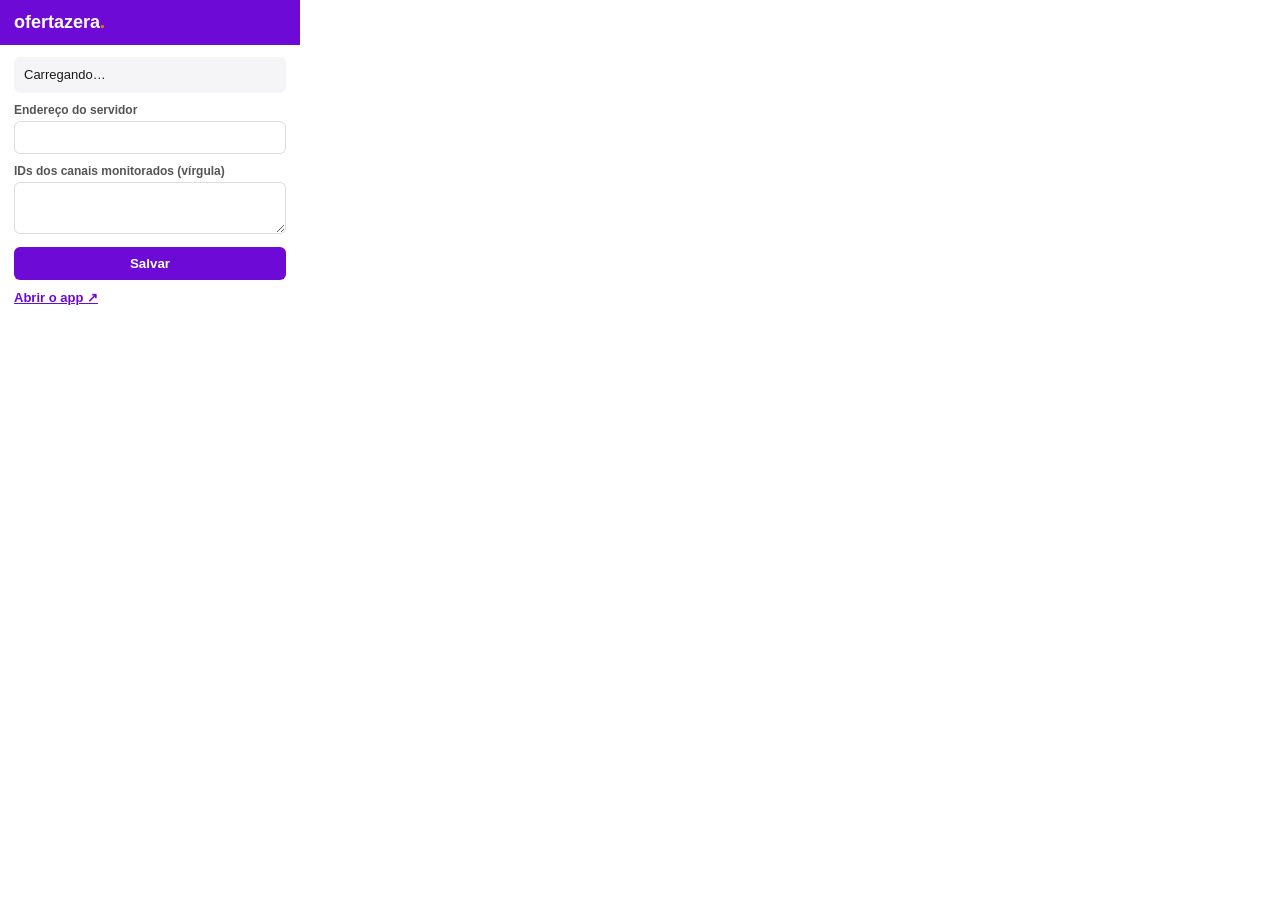
==== extension/popup.html @ 8613c1ff "Ofertazera: ofertas do Discord no celular com notificação Co-Authored-By: Claude Opus 5.5 <noreply@a" ====
<!doctype html>
<html lang="pt-BR">
<head>
  <meta charset="utf-8">
  <style>
    body { width: 300px; margin: 0; font-family: "Segoe UI", Roboto, sans-serif; font-size: 13px; color: #1a1a1a; }
    header { background: #6e0ad6; color: #fff; padding: 12px 14px; font-weight: 900; font-size: 18px; }
    header span { color: #f28000; }
    main { padding: 12px 14px; display: flex; flex-direction: column; gap: 10px; }
    label { font-weight: 700; font-size: 12px; color: #555; display: block; margin-bottom: 4px; }
    input, textarea { width: 100%; box-sizing: border-box; border: 1px solid #ddd; border-radius: 6px; padding: 8px; font: inherit; }
    textarea { height: 52px; resize: vertical; }
    button { background: #6e0ad6; color: #fff; border: 0; border-radius: 6px; padding: 9px; font-weight: 800; cursor: pointer; }
    .st { background: #f5f5f7; border-radius: 6px; padding: 8px 10px; line-height: 1.5; }
    a { color: #6e0ad6; font-weight: 700; }
  </style>
</head>
<body>
  <header>ofertazera<span>.</span></header>
  <main>
    <div class="st" id="st">Carregando…</div>
    <div><label>Endereço do servidor</label><input id="server"></div>
    <div><label>IDs dos canais monitorados (vírgula)</label><textarea id="channels"></textarea></div>
    <button id="save">Salvar</button>
    <a id="open" href="#" target="_blank">Abrir o app ↗</a>
  </main>
  <script src="popup.js"></script>
</body>
</html>
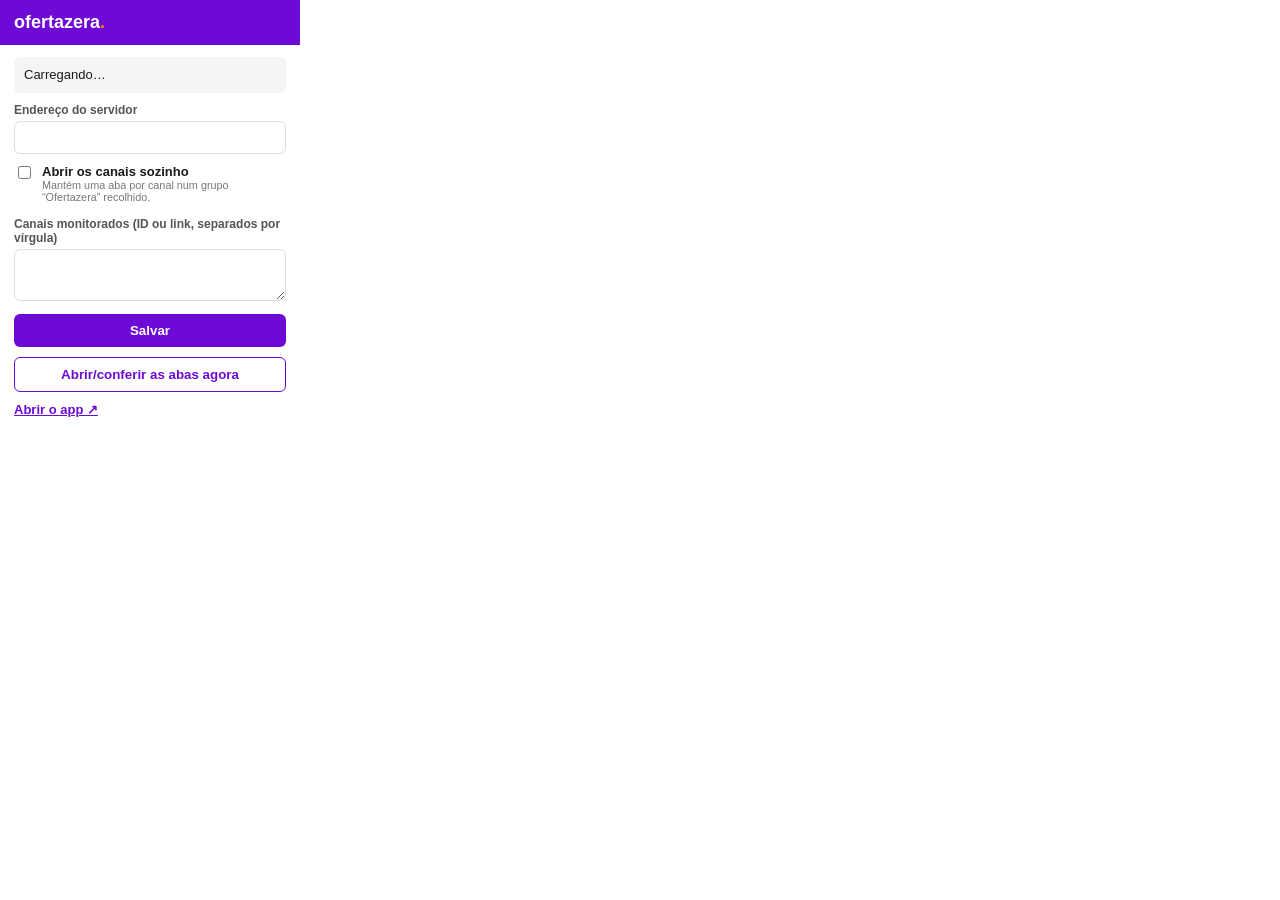
==== commit 3e760bfd: "Extensão abre os canais sozinha num grupo recolhido - uma aba por canal monitorado, no grupo 'Oferta" ====
--- a/extension/popup.html
+++ b/extension/popup.html
@@ -13,6 +13,10 @@
     button { background: #6e0ad6; color: #fff; border: 0; border-radius: 6px; padding: 9px; font-weight: 800; cursor: pointer; }
     .st { background: #f5f5f7; border-radius: 6px; padding: 8px 10px; line-height: 1.5; }
     a { color: #6e0ad6; font-weight: 700; }
+    .chk { display: flex; gap: 8px; align-items: flex-start; font-weight: 600; color: #1a1a1a; font-size: 13px; }
+    .chk input { width: auto; margin-top: 2px; }
+    .chk small { display: block; color: #777; font-weight: 400; }
+    .sec { background: transparent; color: #6e0ad6; border: 1.5px solid #6e0ad6; }
   </style>
 </head>
 <body>
@@ -20,8 +24,10 @@
   <main>
     <div class="st" id="st">Carregando…</div>
     <div><label>Endereço do servidor</label><input id="server"></div>
-    <div><label>IDs dos canais monitorados (vírgula)</label><textarea id="channels"></textarea></div>
+    <label class="chk"><input type="checkbox" id="abrirAbas"><span>Abrir os canais sozinho<small>Mantém uma aba por canal num grupo “Ofertazera” recolhido.</small></span></label>
+    <div><label>Canais monitorados (ID ou link, separados por vírgula)</label><textarea id="channels"></textarea></div>
     <button id="save">Salvar</button>
+    <button id="abrir" class="sec">Abrir/conferir as abas agora</button>
     <a id="open" href="#" target="_blank">Abrir o app ↗</a>
   </main>
   <script src="popup.js"></script>
